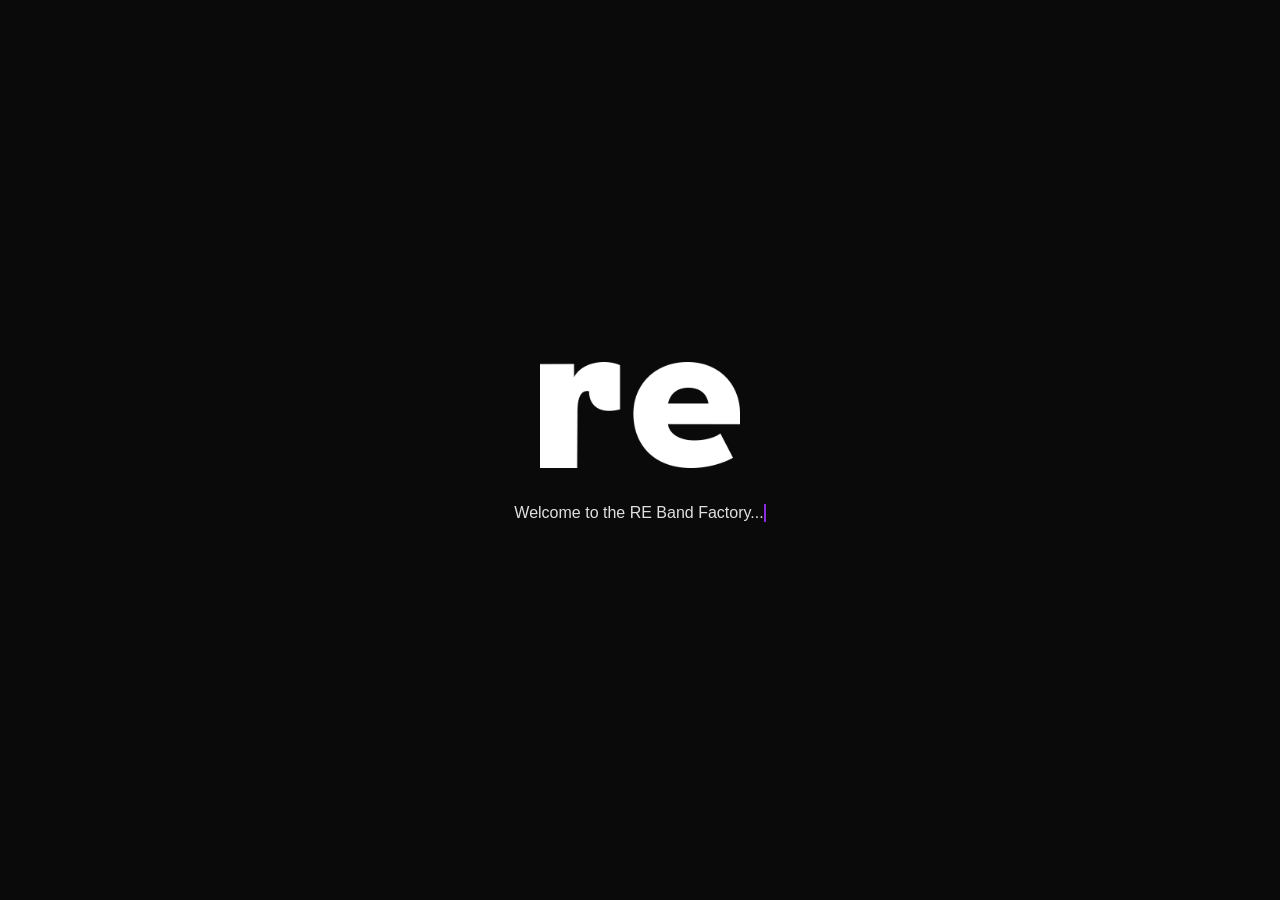
==== index.html @ 94759ad2 "Update index.html" ====
<!DOCTYPE html>
<html lang="en">
<head>
    <meta charset="UTF-8">
    <meta name="viewport" content="width=device-width, initial-scale=1.0">
    <title>RE Band Factory</title>
    <link rel="stylesheet" href="style.css">
</head>
<body>
    <div class="marquee-border top-border">
        <span>Re = Safe Harbour &nbsp;&nbsp; Re = Safe Harbour &nbsp;&nbsp; Re = Safe Harbour &nbsp;&nbsp; Re = Safe Harbour &nbsp;&nbsp; Re = Safe Harbour</span>
    </div>
    <div class="marquee-border bottom-border">
        <span>Re = Safe Harbour &nbsp;&nbsp; Re = Safe Harbour &nbsp;&nbsp; Re = Safe Harbour &nbsp;&nbsp; Re = Safe Harbour &nbsp;&nbsp; Re = Safe Harbour</span>
    </div>
    <div class="marquee-border left-border">
        <span>Re = Safe Harbour &nbsp;&nbsp; Re = Safe Harbour &nbsp;&nbsp; Re = Safe Harbour &nbsp;&nbsp; Re = Safe Harbour</span>
    </div>
    <div class="marquee-border right-border">
        <span>Re = Safe Harbour &nbsp;&nbsp; Re = Safe Harbour &nbsp;&nbsp; Re = Safe Harbour &nbsp;&nbsp; Re = Safe Harbour</span>
    </div>

    <main class="main-container">

        <div id="intro-screen" class="screen active">
            <img src="re-logo.png" alt="RE Logo" class="intro-logo">
            <p class="typing-sentence">Welcome to the RE Band Factory...</p>
        </div>

        <div id="style-select-screen" class="screen">
            <div class="panel">
                <h2>Choose Your Style</h2>
                <div class="style-options">
                    <div class="style-card" data-style="re-band.jpg">
                        <img src="re-band.jpg" alt=Re Band">
                        <span>Re Band</span>
                    </div>
                </div>
            </div>
        </div>
        
        <div id="upload-screen" class="screen">
            <div class="panel upload-panel">
                <h2>Click to upload your picture</h2>
                <p>PNG, JPG up to 10MB</p>
                <input type="file" id="imageUpload" accept="image/*">
            </div>
        </div>

       <div id="editor-screen" class="screen">
            <div class="editor-panel">
                <canvas id="editorCanvas"></canvas>
            </div>

            <div class="control-panel slider-container">
                <span>SIZE:</span>
                <input type="range" id="scaleSlider" min="0.2" max="3" value="1" step="0.05">
                <span id="scaleValue">1.0x</span>
            </div>

            <div class="editor-controls">
                <button id="rotateBackBtn"><img src="rotate-back-icon.svg" alt="Rotate Back"> ROTATE</button>
                <button id="rotateBtn"><img src="rotate-icon.svg" alt="Rotate"> ROTATE</button>
                <button id="downloadBtn" class="primary-btn"><img src="download-icon.svg" alt="Download"> DOWNLOAD</button>
            </div>
        </div>

    </main>

    <script src="script.js"></script>
</body>
</html>
---- style.css ----
:root {
    --panel-color: rgba(20, 20, 20, 0.8);
    --primary-color: #8a2be2; /* Your new purple! */
    --primary-shadow: rgba(138, 43, 226, 0.7); /* A transparent version for shadows */
    --light-purple: #9370DB; /* A slightly lighter purple for bloom effect */
}
body {
    background-color: #0a0a0a;
    color: #e0e0e0;
    font-family: sans-serif;
    display: flex;
    justify-content: center;
    align-items: center;
    min-height: 100vh;
    margin: 0;
}

body.show-background {
    background-color: #050505;
    
    /* This creates a 3-layer effect: Vignette + Grid Lines */
    background-image: 
        /* Layer 1: A dark fade from the corners (Vignette) */
        radial-gradient(circle at center, transparent 10%, #000000 90%),
        
        /* Layer 2: Horizontal purple lines */
        linear-gradient(rgba(138, 43, 226, 0.15) 1px, transparent 1px),
        
        /* Layer 3: Vertical purple lines */
        linear-gradient(90deg, rgba(138, 43, 226, 0.15) 1px, transparent 1px);

    /* This sets the size of the grid squares */
    background-size: 100% 100%, 40px 40px, 40px 40px;
    
    background-position: center center;
    background-attachment: fixed;
}

.screen {
    display: none;
}

.screen.active {
    display: block;
    animation: fadeIn 0.5s ease-in-out;
}

@keyframes fadeIn {
    from { opacity: 0; }
    to { opacity: 1; }
}

#intro-screen {
    display: flex;
    flex-direction: column;
    justify-content: center;
    align-items: center;
    gap: 20px;
}

.intro-logo {
    width: 200px;
    animation: bloom 2.5s infinite alternate;
}

@keyframes bloom {
    from {
        opacity: 0.7;
        filter: drop-shadow(0 0 5px var(--primary-color));
    }
    to {
        opacity: 1;
        filter: drop-shadow(0 0 20px var(--primary-color)) drop-shadow(0 0 30px var(--light-purple)); /* Used --light-purple for a better bloom gradient */
    }
}

.typing-sentence {
    border-right: .15em solid var(--primary-color);
    white-space: nowrap;
    overflow: hidden;
    animation: typing 3.5s steps(33, end), blink-caret .75s step-end infinite;
}

@keyframes typing {
    from { width: 0 }
    to { width: 100% }
}

@keyframes blink-caret {
    from, to { border-color: transparent }
    50% { border-color: var(--primary-color); }
}

.panel {
    background-color: var(--panel-color);
    border: 1px solid var(--primary-color);
    border-radius: 15px;
    padding: 50px;
    text-align: center;
    box-shadow: 0 0 20px var(--primary-shadow);
    backdrop-filter: blur(10px);
}

.panel h2 {
    font-size: 1.5rem;
    margin-bottom: 10px;
}

.panel p {
    color: #aaa;
    font-size: 0.9rem;
}

#style-select-screen h2 {
    margin-bottom: 30px;
}

.style-options {
    display: flex;
    justify-content: center;
    gap: 30px;
}

.style-card {
    border: 1px solid #555;
    border-radius: 10px;
    padding: 20px;
    cursor: pointer;
    transition: all 0.3s ease;

    touch-action: manipulation;
}

.style-card:hover {
    border-color: var(--primary-color);
    box-shadow: 0 0 15px var(--primary-shadow);
    transform: translateY(-5px);
}

.style-card img {
    width: 150px;
    margin-bottom: 15px;
}

.style-card span {
    font-weight: bold;
}

/* --- NEW STYLES for Editor and Upload --- */

.upload-panel {
    position: relative;
    cursor: pointer;
}

#imageUpload {
    position: absolute;
    top: 0;
    left: 0;
    width: 100%;
    height: 100%;
    opacity: 0;
    cursor: pointer;
}

.editor-panel {
    width: 100%;
    max-width: 600px;
    margin: 0 auto 20px auto;
}

#editorCanvas {
    display: block;
    width: 100%;
    height: auto;
    border-radius: 15px;
    cursor: grab;
}

#editorCanvas:active {
    cursor: grabbing;
}

.editor-controls {
    display: flex;
    justify-content: space-between;
    align-items: center;
    gap: 15px;
    background-color: var(--panel-color);
    padding: 15px 20px;
    border-radius: 15px;
    border: 1px solid var(--primary-color);
    max-width: 600px;
    margin: 0 auto;
}

.editor-controls button {
    background: transparent;
    border: 1px solid #555;
    color: #e0e0e0;
    padding: 10px 15px;
    border-radius: 8px;
    cursor: pointer;
    font-family: sans-serif;
    transition: all 0.3s ease;

    touch-action: manipulation;
}

.editor-controls button:hover {
    border-color: var(--primary-color);
    color: var(--primary-color);
}

.editor-controls .primary-btn {
    background-color: var(--primary-color);
    color: #0a0a0a;
    border: none;
    font-weight: 700;
}

.slider-container {
    display: flex;
    align-items: center;
    gap: 10px;
    flex-grow: 1;
}

input[type="range"] {
    width: 100%;

}

/* --- NEW STYLES for a Finger-Friendly Slider --- */

/* Targets the slider's track */
input[type="range"] {
    -webkit-appearance: none;
    appearance: none;
    width: 100%;
    height: 10px; /* Make the track taller */
    background: #555;
    border-radius: 5px;
    outline: none;
    padding: 0;
    margin: 0;
}

/* Targets the slider's thumb (the part you drag) for Chrome/Safari */
input[type="range"]::-webkit-slider-thumb {
    -webkit-appearance: none;
    appearance: none;
    width: 28px;  /* Make the thumb much wider */
    height: 28px; /* Make the thumb much taller */
    border-radius: 50%; /* Keep it circular */
    background: var(--primary-color); /* Use the new purple color */
    cursor: pointer;
    border: 3px solid #0a0a0a; /* Add a border to make it stand out */
}

/* Targets the slider's thumb for Firefox */
input[type="range"]::-moz-range-thumb {
    width: 25px;  /* Make the thumb wider */
    height: 25px; /* Make the thumb taller */
    border-radius: 50%;
    background: var(--primary-color); /* Use the new purple color */
    cursor: pointer;
    border: 3px solid #0a0a0a;
}

/* --- NEW STYLES for Separated Controls --- */

/* Add space between the new slider bar and the buttons below it */
.slider-container {
    margin-bottom: 10px;
}

/* Arrange the buttons side-by-side instead of stacked */
.editor-controls {
    flex-direction: row; /* Change from column to row */
}

/* Make each button take up equal space */
.editor-controls button {
    flex-grow: 1;
}

/* --- MOBILE FRIENDLY STYLES --- */

@media (max-width: 600px) {

    body {
        /* Adds a little space so panels don't touch the screen edges */
        padding: 15px;
        /* Ensures layout starts from the top on mobile */
        align-items: flex-start;
    }

    .panel {
        /* Reduces the large 50px padding for smaller screens */
        padding: 25px;
    }
    
    .style-options {
        /* Stacks the style choice cards vertically instead of side-by-side */
        flex-direction: column;
        gap: 20px;
    }

    .slider-container {
        /* Gives the slider text and bar a bit more room to breathe */
        flex-wrap: wrap;
        gap: 15px;
    }

    .editor-controls {
        /* Stacks the Rotate and Download buttons vertically */
        flex-direction: column;
        gap: 15px;
    }

    .editor-controls button {
        /* Makes the stacked buttons full-width, which is much easier to tap */
        width: 100%;
    }
}

/* --- FLOATING MASCOT STYLES --- */

.floating-mascot {
    position: fixed;
    width: 120px; /* Adjust this size if needed */
    z-index: -1;  /* Keeps them BEHIND your buttons and panels */
    opacity: 0;   /* Hidden by default (for intro) */
    transition: opacity 2s ease; /* Smooth fade-in */
}

/* Positioning the Left Octopus */
.floating-mascot.left-side {
    left: 20px;
    top: 20%;
}

/* Positioning the Right Octopus */
.floating-mascot.right-side {
    right: 20px;
    top: 40%; /* Offset slightly so they don't move in sync */
}

/* ONLY show them when the background is active (after intro) */
body.show-background .floating-mascot {
    opacity: 0.6; /* Slight transparency so they aren't distracting */
    
    /* The Animation Magic */
    animation: floatVertical 6s ease-in-out infinite;
}

/* The Animation Keyframes (Up and Down motion) */
@keyframes floatVertical {
    0% {
        transform: translateY(0px);
    }
    50% {
        transform: translateY(250px); /* Moves down 60px */
    }
    100% {
        transform: translateY(0px); /* Moves back up */
    }
}

/* Hide them on mobile so they don't block the buttons */
@media (max-width: 800px) {
    .floating-mascot {
        display: none;
    }
}

.marquee-border {
    position: fixed;
    z-index: -2; /* Behind Octopus (-1), but in front of background */
    overflow: hidden;
    white-space: nowrap;
    pointer-events: none; /* Let clicks pass through to buttons */
    opacity: 0; /* Hidden during intro */
    transition: opacity 1s ease;
}

/* Show text only when background is active */
body.show-background .marquee-border {
    opacity: 0.5; /* Semi-transparent white */
}

.marquee-border span {
    display: inline-block;
    font-family: monospace; /* Tech look */
    font-weight: bold;
    color: #ffffff;
    text-transform: uppercase;
    font-size: 14px;
    letter-spacing: 2px;
}

/* --- POSITIONS & ANIMATIONS --- */

/* TOP: Moves Left */
.top-border {
    top: 10px;
    left: 0;
    width: 100%;
    text-align: center;
}
.top-border span {
    animation: scrollLeft 15s linear infinite;
}

/* BOTTOM: Moves Right */
.bottom-border {
    bottom: 10px;
    left: 0;
    width: 100%;
    text-align: center;
}
.bottom-border span {
    animation: scrollRight 15s linear infinite;
}

/* LEFT: Moves Up (We rotate it -90deg) */
.left-border {
    top: 50%;
    left: -40vh; /* Adjust based on length of text */
    width: 100vh; /* Use height as width because of rotation */
    transform: rotate(-90deg);
    transform-origin: center;
}
.left-border span {
    animation: scrollRight 15s linear infinite;
}

/* RIGHT: Moves Down (We rotate it 90deg) */
.right-border {
    top: 50%;
    right: -40vh;
    width: 100vh;
    transform: rotate(90deg);
    transform-origin: center;
}
.right-border span {
    animation: scrollLeft 15s linear infinite;
}


/* --- DEFINING THE SCROLL MOVEMENTS --- */

@keyframes scrollLeft {
    from { transform: translateX(100%); }
    to { transform: translateX(-100%); }
}

@keyframes scrollRight {
    from { transform: translateX(-100%); }
    to { transform: translateX(100%); }
}

/* Hide borders on mobile to keep it clean */
@media (max-width: 600px) {
    .marquee-border {
        display: none;
    }
}
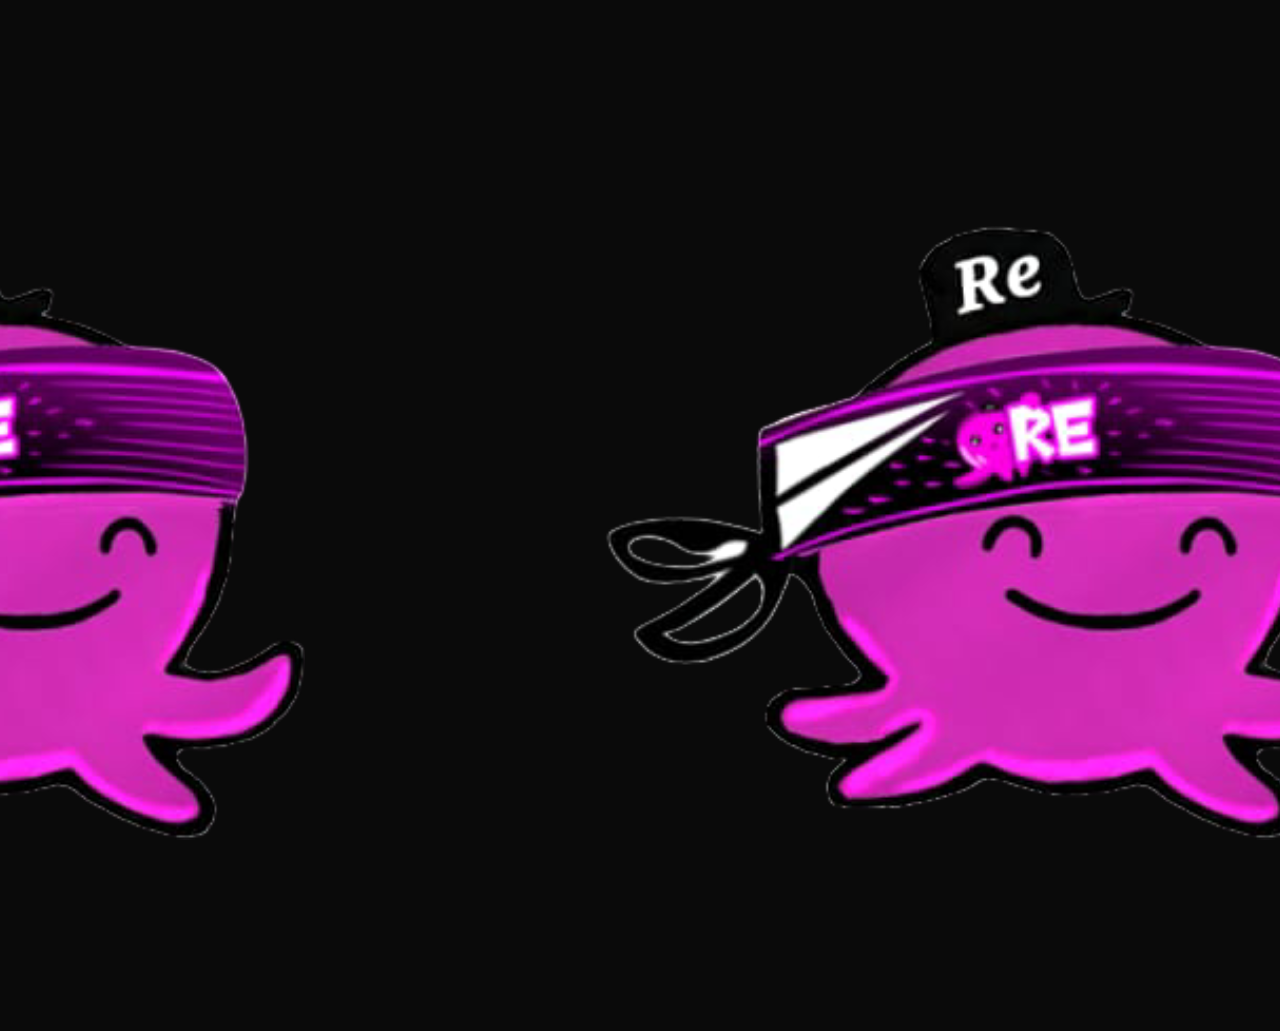
==== commit 607cf6b1: "Update index.html" ====
--- a/index.html
+++ b/index.html
@@ -8,17 +8,29 @@
 </head>
 <body>
     <div class="marquee-border top-border">
-        <span>Re = Safe Harbour &nbsp;&nbsp; Re = Safe Harbour &nbsp;&nbsp; Re = Safe Harbour &nbsp;&nbsp; Re = Safe Harbour &nbsp;&nbsp; Re = Safe Harbour</span>
-    </div>
-    <div class="marquee-border bottom-border">
-        <span>Re = Safe Harbour &nbsp;&nbsp; Re = Safe Harbour &nbsp;&nbsp; Re = Safe Harbour &nbsp;&nbsp; Re = Safe Harbour &nbsp;&nbsp; Re = Safe Harbour</span>
-    </div>
-    <div class="marquee-border left-border">
-        <span>Re = Safe Harbour &nbsp;&nbsp; Re = Safe Harbour &nbsp;&nbsp; Re = Safe Harbour &nbsp;&nbsp; Re = Safe Harbour</span>
-    </div>
-    <div class="marquee-border right-border">
-        <span>Re = Safe Harbour &nbsp;&nbsp; Re = Safe Harbour &nbsp;&nbsp; Re = Safe Harbour &nbsp;&nbsp; Re = Safe Harbour</span>
-    </div>
+    <span>Re = Safe Harbour &nbsp;&nbsp; Re = Safe Harbour &nbsp;&nbsp; Re = Safe Harbour &nbsp;&nbsp; Re = Safe Harbour &nbsp;&nbsp;</span>
+    <span>Re = Safe Harbour &nbsp;&nbsp; Re = Safe Harbour &nbsp;&nbsp; Re = Safe Harbour &nbsp;&nbsp; Re = Safe Harbour &nbsp;&nbsp;</span>
+</div>
+
+<div class="marquee-border bottom-border">
+    <span>Re = Safe Harbour &nbsp;&nbsp; Re = Safe Harbour &nbsp;&nbsp; Re = Safe Harbour &nbsp;&nbsp; Re = Safe Harbour &nbsp;&nbsp;</span>
+    <span>Re = Safe Harbour &nbsp;&nbsp; Re = Safe Harbour &nbsp;&nbsp; Re = Safe Harbour &nbsp;&nbsp; Re = Safe Harbour &nbsp;&nbsp;</span>
+</div>
+
+<div class="marquee-border left-border">
+    <span>Re = Safe Harbour &nbsp;&nbsp; Re = Safe Harbour &nbsp;&nbsp; Re = Safe Harbour &nbsp;&nbsp;</span>
+    <span>Re = Safe Harbour &nbsp;&nbsp; Re = Safe Harbour &nbsp;&nbsp; Re = Safe Harbour &nbsp;&nbsp;</span>
+</div>
+
+<div class="marquee-border right-border">
+    <span>Re = Safe Harbour &nbsp;&nbsp; Re = Safe Harbour &nbsp;&nbsp; Re = Safe Harbour &nbsp;&nbsp;</span>
+    <span>Re = Safe Harbour &nbsp;&nbsp; Re = Safe Harbour &nbsp;&nbsp; Re = Safe Harbour &nbsp;&nbsp;</span>
+</div>
+
+    <img src="re-mascot.png" class="corner-mascot top-left" alt="Re Mascot">
+    <img src="re-mascot.png" class="corner-mascot top-right" alt="Re Mascot">
+    <img src="re-mascot.png" class="corner-mascot bottom-left" alt="Re Mascot">
+    <img src="re-mascot.png" class="corner-mascot bottom-right" alt="Re Mascot">
 
     <main class="main-container">
 
@@ -79,3 +91,5 @@
 
 
 
+
+
--- a/style.css
+++ b/style.css
@@ -325,55 +325,6 @@
     }
 }
 
-/* --- FLOATING MASCOT STYLES --- */
-
-.floating-mascot {
-    position: fixed;
-    width: 120px; /* Adjust this size if needed */
-    z-index: -1;  /* Keeps them BEHIND your buttons and panels */
-    opacity: 0;   /* Hidden by default (for intro) */
-    transition: opacity 2s ease; /* Smooth fade-in */
-}
-
-/* Positioning the Left Octopus */
-.floating-mascot.left-side {
-    left: 20px;
-    top: 20%;
-}
-
-/* Positioning the Right Octopus */
-.floating-mascot.right-side {
-    right: 20px;
-    top: 40%; /* Offset slightly so they don't move in sync */
-}
-
-/* ONLY show them when the background is active (after intro) */
-body.show-background .floating-mascot {
-    opacity: 0.6; /* Slight transparency so they aren't distracting */
-    
-    /* The Animation Magic */
-    animation: floatVertical 6s ease-in-out infinite;
-}
-
-/* The Animation Keyframes (Up and Down motion) */
-@keyframes floatVertical {
-    0% {
-        transform: translateY(0px);
-    }
-    50% {
-        transform: translateY(250px); /* Moves down 60px */
-    }
-    100% {
-        transform: translateY(0px); /* Moves back up */
-    }
-}
-
-/* Hide them on mobile so they don't block the buttons */
-@media (max-width: 800px) {
-    .floating-mascot {
-        display: none;
-    }
-}
 
 .marquee-border {
     position: fixed;
@@ -390,87 +341,102 @@
     opacity: 0.5; /* Semi-transparent white */
 }
 
+/* --- BORDER MARQUEE STYLES (Seamless Loop) --- */
+
+.marquee-border {
+    position: fixed;
+    z-index: -2; 
+    overflow: hidden;
+    white-space: nowrap;
+    display: flex; /* Puts the two spans side-by-side */
+    pointer-events: none;
+    opacity: 0;
+    transition: opacity 1s ease;
+}
+
+/* Show text only when background is active */
+body.show-background .marquee-border {
+    opacity: 0.5; 
+}
+
 .marquee-border span {
-    display: inline-block;
-    font-family: monospace; /* Tech look */
+    display: block;
+    font-family: monospace;
     font-weight: bold;
     color: #ffffff;
     text-transform: uppercase;
     font-size: 14px;
     letter-spacing: 2px;
-}
-
-/* --- POSITIONS & ANIMATIONS --- */
-
-/* TOP: Moves Left */
+    flex-shrink: 0; /* Prevents text from squishing */
+    width: 100%;    /* Ensures each span takes full width for calculation */
+    text-align: center;
+}
+
+/* --- POSITIONS --- */
 .top-border {
     top: 10px;
-    left: 0;
-    width: 100%;
-    text-align: center;
-}
-.top-border span {
-    animation: scrollLeft 15s linear infinite;
-}
-
-/* BOTTOM: Moves Right */
+    left: 60px;
+    right: 60px;
+    width: auto; /* Auto allows left/right to determine the width */
+}
+
 .bottom-border {
     bottom: 10px;
-    left: 0;
-    width: 100%;
-    text-align: center;
-}
-.bottom-border span {
-    animation: scrollRight 15s linear infinite;
-}
-
-/* LEFT: Moves Up (We rotate it -90deg) */
+    left: 60px;
+    right: 60px;
+    width: auto;
+}
+/* Rotated Borders */
+/* Rotated Borders */
 .left-border {
     top: 50%;
-    left: -40vh; /* Adjust based on length of text */
-    width: 100vh; /* Use height as width because of rotation */
+    left: -40vh; 
+    width: calc(100vh - 120px); /* Shorten the height to leave gaps at corners */
     transform: rotate(-90deg);
     transform-origin: center;
 }
-.left-border span {
-    animation: scrollRight 15s linear infinite;
-}
-
-/* RIGHT: Moves Down (We rotate it 90deg) */
+
 .right-border {
     top: 50%;
     right: -40vh;
-    width: 100vh;
+    width: calc(100vh - 120px); /* Shorten the height to leave gaps at corners */
     transform: rotate(90deg);
     transform-origin: center;
 }
-.right-border span {
-    animation: scrollLeft 15s linear infinite;
-}
-
-
-/* --- DEFINING THE SCROLL MOVEMENTS --- */
-
-@keyframes scrollLeft {
-    from { transform: translateX(100%); }
-    to { transform: translateX(-100%); }
-}
-
-@keyframes scrollRight {
-    from { transform: translateX(-100%); }
-    to { transform: translateX(100%); }
-}
-
-/* Hide borders on mobile to keep it clean */
+
+/* --- ANIMATIONS (The seamless magic) --- */
+
+/* Top and Right use "scrollLeft" logic */
+.top-border span, .right-border span {
+    animation: scrollSeamlessLeft 10s linear infinite;
+}
+
+/* Bottom and Left use "scrollRight" logic */
+.bottom-border span, .left-border span {
+    animation: scrollSeamlessRight 10s linear infinite;
+}
+
+/* Seamless Logic: 
+   We move the text exactly -100%. 
+   Because we have two identical copies, 
+   when the first one ends, the second one is exactly where the first one started.
+   This creates an invisible instant reset.
+*/
+
+@keyframes scrollSeamlessLeft {
+    0% { transform: translateX(0); }
+    100% { transform: translateX(-100%); }
+}
+
+@keyframes scrollSeamlessRight {
+    0% { transform: translateX(-100%); }
+    100% { transform: translateX(0); }
+}
+
+/* Hide on mobile */
 @media (max-width: 600px) {
     .marquee-border {
         display: none;
     }
 }
 
-
-
-
-
-
-
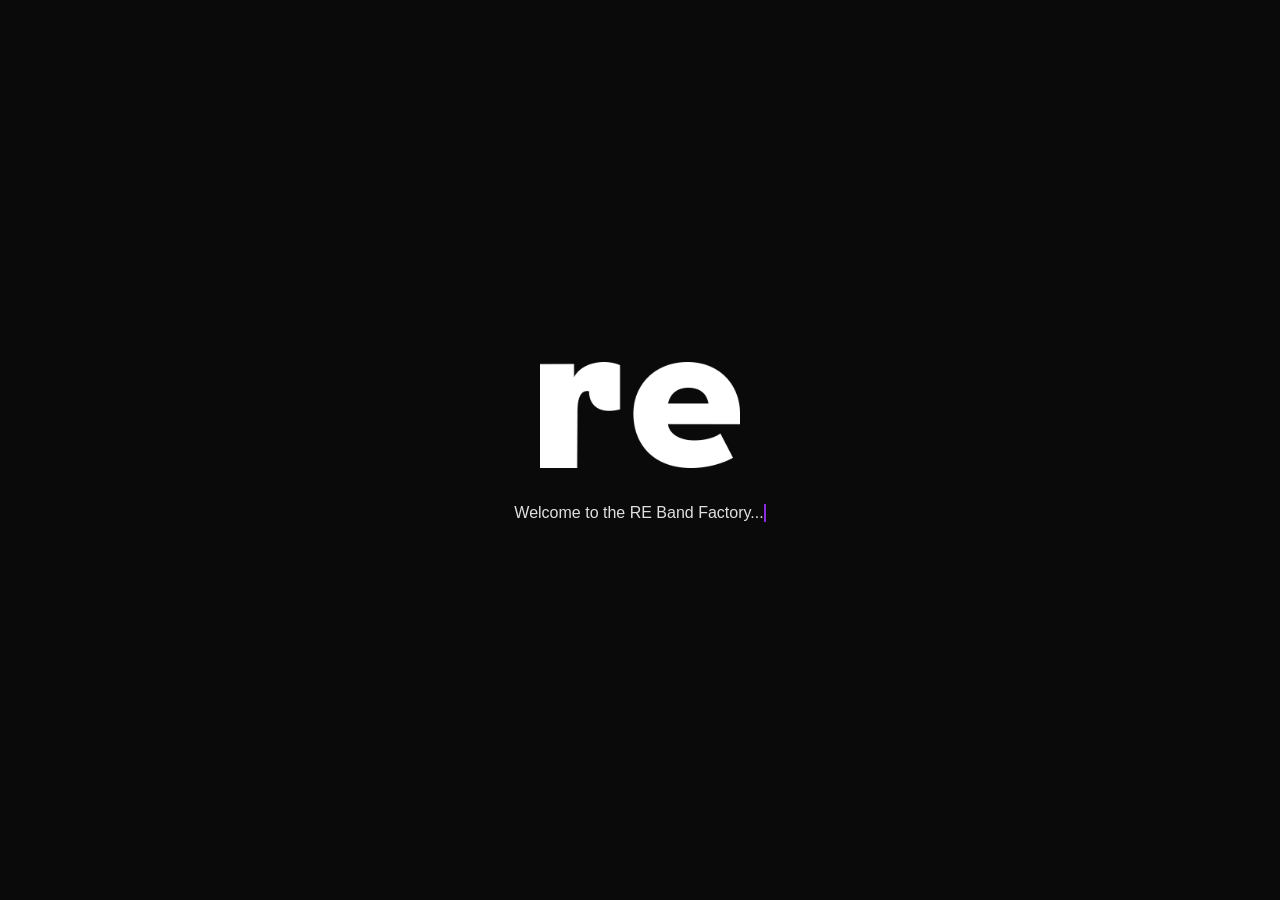
==== commit d50c2b79: "Update index.html" ====
--- a/index.html
+++ b/index.html
@@ -7,15 +7,15 @@
     <link rel="stylesheet" href="style.css">
 </head>
 <body>
-    <div class="marquee-border top-border">
-    <span>Re = Safe Harbour &nbsp;&nbsp; Re = Safe Harbour &nbsp;&nbsp; Re = Safe Harbour &nbsp;&nbsp; Re = Safe Harbour &nbsp;&nbsp;</span>
-    <span>Re = Safe Harbour &nbsp;&nbsp; Re = Safe Harbour &nbsp;&nbsp; Re = Safe Harbour &nbsp;&nbsp; Re = Safe Harbour &nbsp;&nbsp;</span>
-</div>
+   <div class="marquee-border top-border">
+        <span>Re = Safe Harbour &nbsp;&nbsp; Re = Safe Harbour &nbsp;&nbsp; Re = Safe Harbour &nbsp;&nbsp; Re = Safe Harbour &nbsp;&nbsp; Re = Safe Harbour &nbsp;&nbsp; Re = Safe Harbour &nbsp;&nbsp; Re = Safe Harbour &nbsp;&nbsp; Re = Safe Harbour &nbsp;&nbsp; Re = Safe Harbour &nbsp;&nbsp;</span>
+        <span>Re = Safe Harbour &nbsp;&nbsp; Re = Safe Harbour &nbsp;&nbsp; Re = Safe Harbour &nbsp;&nbsp; Re = Safe Harbour &nbsp;&nbsp; Re = Safe Harbour &nbsp;&nbsp; Re = Safe Harbour &nbsp;&nbsp; Re = Safe Harbour &nbsp;&nbsp; Re = Safe Harbour &nbsp;&nbsp; Re = Safe Harbour &nbsp;&nbsp;</span>
+    </div>
 
-<div class="marquee-border bottom-border">
-    <span>Re = Safe Harbour &nbsp;&nbsp; Re = Safe Harbour &nbsp;&nbsp; Re = Safe Harbour &nbsp;&nbsp; Re = Safe Harbour &nbsp;&nbsp;</span>
-    <span>Re = Safe Harbour &nbsp;&nbsp; Re = Safe Harbour &nbsp;&nbsp; Re = Safe Harbour &nbsp;&nbsp; Re = Safe Harbour &nbsp;&nbsp;</span>
-</div>
+    <div class="marquee-border bottom-border">
+        <span>Re = Safe Harbour &nbsp;&nbsp; Re = Safe Harbour &nbsp;&nbsp; Re = Safe Harbour &nbsp;&nbsp; Re = Safe Harbour &nbsp;&nbsp; Re = Safe Harbour &nbsp;&nbsp; Re = Safe Harbour &nbsp;&nbsp; Re = Safe Harbour &nbsp;&nbsp; Re = Safe Harbour &nbsp;&nbsp; Re = Safe Harbour &nbsp;&nbsp;</span>
+        <span>Re = Safe Harbour &nbsp;&nbsp; Re = Safe Harbour &nbsp;&nbsp; Re = Safe Harbour &nbsp;&nbsp; Re = Safe Harbour &nbsp;&nbsp; Re = Safe Harbour &nbsp;&nbsp; Re = Safe Harbour &nbsp;&nbsp; Re = Safe Harbour &nbsp;&nbsp; Re = Safe Harbour &nbsp;&nbsp; Re = Safe Harbour &nbsp;&nbsp;</span>
+    </div>
 
 <div class="marquee-border left-border">
     <span>Re = Safe Harbour &nbsp;&nbsp; Re = Safe Harbour &nbsp;&nbsp; Re = Safe Harbour &nbsp;&nbsp;</span>
@@ -93,3 +93,4 @@
 
 
 
+
--- a/style.css
+++ b/style.css
@@ -371,7 +371,6 @@
     width: 100%;    /* Ensures each span takes full width for calculation */
     text-align: center;
 }
-
 /* --- POSITIONS --- */
 .top-border {
     top: 10px;
@@ -440,3 +439,55 @@
     }
 }
 
+/* --- CORNER MASCOT STYLES --- */
+
+.corner-mascot {
+    position: fixed;
+    width: 50px; /* Sized to fit nicely in the 60px corner gap */
+    height: auto;
+    z-index: -2; /* Same layer as the text borders */
+    opacity: 0; /* Hidden initially for intro */
+    transition: opacity 1s ease;
+    pointer-events: none; /* Won't block any clicks */
+}
+
+/* Show mascots only when background is active (after intro) */
+body.show-background .corner-mascot {
+    opacity: 1; /* Fully visible */
+}
+
+/* --- POSITIONING EACH CORNER --- */
+
+.corner-mascot.top-left {
+    top: 10px;
+    left: 10px;
+}
+
+.corner-mascot.top-right {
+    top: 10px;
+    right: 10px;
+    transform: scaleX(-1); /* Flips the image horizontally to face inward */
+}
+
+.corner-mascot.bottom-left {
+    bottom: 10px;
+    left: 10px;
+}
+
+.corner-mascot.bottom-right {
+    bottom: 10px;
+    right: 10px;
+    transform: scaleX(-1); /* Flips the image horizontally to face inward */
+}
+
+/* Hide on small mobile screens to keep it clean */
+@media (max-width: 600px) {
+    .corner-mascot {
+        display: none;
+    }
+}
+
+
+
+
+
